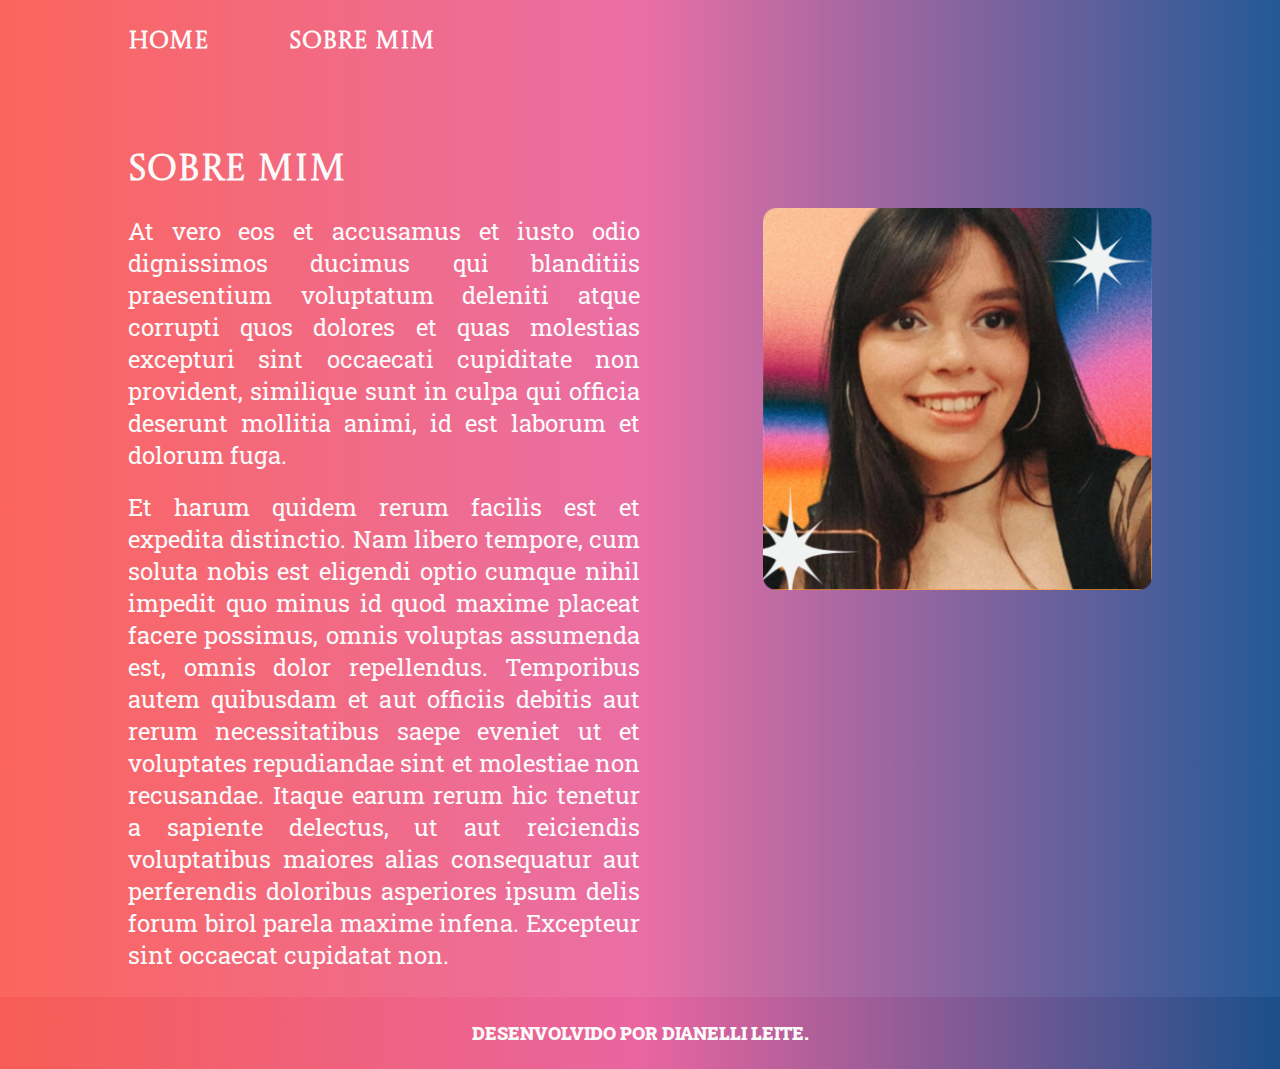
==== about.html @ 84996225 "Add files via upload" ====
<!DOCTYPE html>
<html lang="pt-br">
<head>
    <meta charset="UTF-8">
    <meta http-equiv="X-UA-Compatible" content="IE=edge">
    <meta name="viewport" content="width=device-width, initial-scale=1.0">
    <title>Sobre mim</title>
    <link rel="stylesheet" href="./styles/style.css">
</head>
<body>
    <header class="cabecalho">
        <nav class="cabecalho__menu">
            <a class="cabecalho__menu__link" href="index.html">Home</a>
            <a class="cabecalho__menu__link" href="about.html">Sobre mim</a>
        </nav>
    </header>
    <main class="apresentacao">
        <section class="apresentacao__conteudo">
            <h1 class="apresentacao__conteudo__titulo"> Sobre mim</h1>
            <p class="apresentacao__conteudo__texto">At vero eos et accusamus et iusto odio dignissimos ducimus qui blanditiis praesentium voluptatum deleniti atque corrupti quos dolores et quas molestias excepturi sint occaecati cupiditate non provident, similique sunt in culpa qui officia deserunt mollitia animi, id est laborum et dolorum fuga.</p>
            <p class="apresentacao__conteudo__texto">Et harum quidem rerum facilis est et expedita distinctio. Nam libero tempore, cum soluta nobis est eligendi optio cumque nihil impedit quo minus id quod maxime placeat facere possimus, omnis voluptas assumenda est, omnis dolor repellendus. Temporibus autem quibusdam et aut officiis debitis aut rerum necessitatibus saepe eveniet ut et voluptates repudiandae sint et molestiae non recusandae. Itaque earum rerum hic tenetur a sapiente delectus, ut aut reiciendis voluptatibus maiores alias consequatur aut perferendis doloribus asperiores ipsum delis forum birol parela maxime infena. Excepteur sint occaecat cupidatat non.</p>
        </section>
        <img class="imagem__principal" src="./imgs/dianelli.png" alt="A Dianelli Leite">
    </main>
    <footer class="rodape">
        <p> DESENVOLVIDO POR DIANELLI LEITE. </p>
    </footer>
</body>
</html>
---- styles/style.css ----
@import url('https://fonts.googleapis.com/css2?family=Castoro+Titling&family=Roboto+Slab:wght@300&display=swap');

*{
    margin: 0;
    padding: 0;
}

:root{
     --cor-principal: #fafafa;

     --fonte-principal:'Castoro Titling', cursive;
     --fonte-secundaria: 'Roboto Slab', serif;
}


body {
    /* height: 1000vh; */
    background: rgb(251, 101, 93);
    background: linear-gradient(90deg, rgba(251, 101, 93, 1) 0%, 
    rgba(234, 111, 166, 1) 50%, rgba(35, 89, 151, 1) 100%);

}

.cabecalho{
    padding: 2% 15% 8% 10%;
}

.cabecalho__menu{
    display: flex;
    gap: 80px;
}

.cabecalho__menu__link{
    font-family: var(--fonte-principal);
    font-weight: 900;
    font-size: 1.5rem;
    text-decoration: none;
    color:var(--cor-principal);
    
}


.apresentacao{
    margin: -1% 10%;
    display: flex;
    align-items: center;
    justify-content: space-between;
    padding:  0% 0% 3% 0%;
    gap: 82px;
}

.apresentacao__conteudo{
    width:50%;
    display: flex;
    flex-direction: column;
    gap: 20px;
    color: var(--cor-principal);
}

.apresentacao__conteudo__titulo {
    font-size: 2.25rem;
    font-family: var(--fonte-principal);
    color: var(--cor-principal);

}

.apresentacao__conteudo__texto{
    font-size: 1.5rem;
    font-family: var(--fonte-secundaria);
    text-align: justify;
    color: var(--cor-principal);
}



.apresentacao__links{
    display: flex;
    justify-content: space-between;
}

.apresentacao__links__navegacao{
    width: 30%;
    text-align:center;
    border-radius: 10px;
    font-size: 1.5rem; 
    padding: 21.5px 0% 10% 0%;
    text-decoration: none;
    color: rgb(255, 255, 255);
    font-family: var(--fonte-secundaria);
    animation-iteration-count: var(10px);

}

.redes{
    display: flex;
    flex-direction: column;
    align-items: center;
    font-size: 17px;
    font-family: var(--fonte-principal);
    padding: 5% 0% 5% 0%;
}

.rodape{
    color: var(--cor-principal);
    background: rgb(251, 101, 93);
    background: linear-gradient(90deg, rgb(247, 93, 85) 0%, 
    rgb(233, 101, 160) 50%, rgb(27, 79, 138) 100%);
    padding: 24px;
    text-align: center;
    font-family: var(--fonte-secundaria);
    font-size: 1.125rem;
    font-weight: 900;
    gap: 20px;
}

.imagem__principal{
    width: 38%;
    position: relative;
    left: -0,5rem;
    top: -10rem;
}

@media (max-width:820px){
    .cabecalho{
        padding: 10%;
    }

    .cabecalho__menu{
        justify-content: center;
        justify-items: center;
      
    }

    .apresentacao{
        flex-direction: column-reverse;
        padding: 0% ;
    }

    .apresentacao__conteudo{
        width: auto;
    }
   
    .imagem__principal{
        width: 45%;
        position: relative;
        left: 0rem;
        top: 1rem;
    }

    

    }
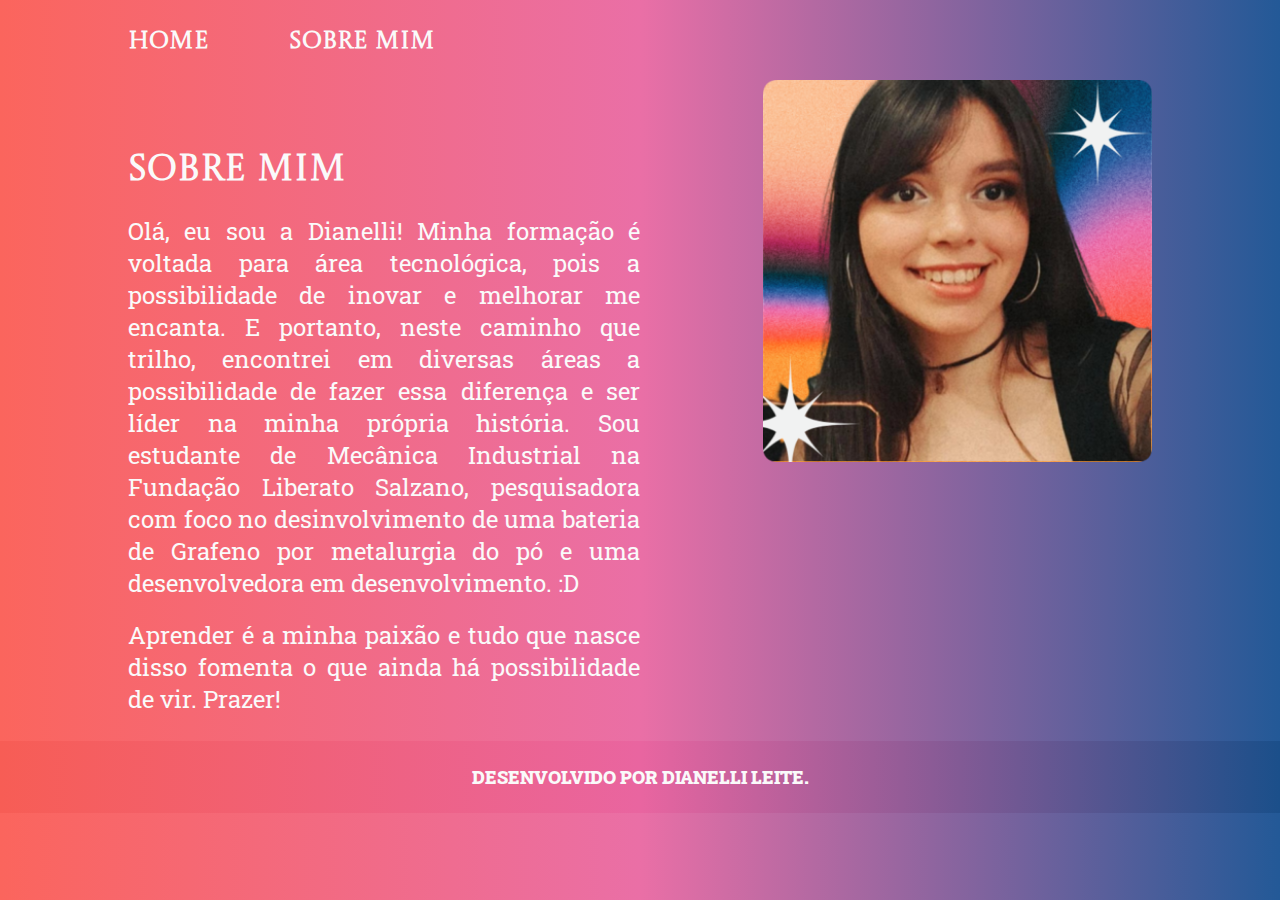
==== commit b9797c42: "Update about.html" ====
--- a/about.html
+++ b/about.html
@@ -17,8 +17,10 @@
     <main class="apresentacao">
         <section class="apresentacao__conteudo">
             <h1 class="apresentacao__conteudo__titulo"> Sobre mim</h1>
-            <p class="apresentacao__conteudo__texto">At vero eos et accusamus et iusto odio dignissimos ducimus qui blanditiis praesentium voluptatum deleniti atque corrupti quos dolores et quas molestias excepturi sint occaecati cupiditate non provident, similique sunt in culpa qui officia deserunt mollitia animi, id est laborum et dolorum fuga.</p>
-            <p class="apresentacao__conteudo__texto">Et harum quidem rerum facilis est et expedita distinctio. Nam libero tempore, cum soluta nobis est eligendi optio cumque nihil impedit quo minus id quod maxime placeat facere possimus, omnis voluptas assumenda est, omnis dolor repellendus. Temporibus autem quibusdam et aut officiis debitis aut rerum necessitatibus saepe eveniet ut et voluptates repudiandae sint et molestiae non recusandae. Itaque earum rerum hic tenetur a sapiente delectus, ut aut reiciendis voluptatibus maiores alias consequatur aut perferendis doloribus asperiores ipsum delis forum birol parela maxime infena. Excepteur sint occaecat cupidatat non.</p>
+            <p class="apresentacao__conteudo__texto">Olá, eu sou a Dianelli!
+            Minha formação é voltada para área tecnológica, pois a possibilidade de inovar e melhorar me encanta. E portanto, neste caminho que trilho, encontrei em diversas áreas a possibilidade de fazer essa diferença e ser líder na minha própria história. Sou estudante de Mecânica Industrial na Fundação Liberato Salzano, pesquisadora com foco no desinvolvimento de uma bateria de Grafeno por metalurgia do pó e uma desenvolvedora em desenvolvimento. :D</p>
+            <p class="apresentacao__conteudo__texto">Aprender é a minha paixão e tudo que nasce disso fomenta o que ainda há possibilidade de vir.
+            Prazer!</p>
         </section>
         <img class="imagem__principal" src="./imgs/dianelli.png" alt="A Dianelli Leite">
     </main>
